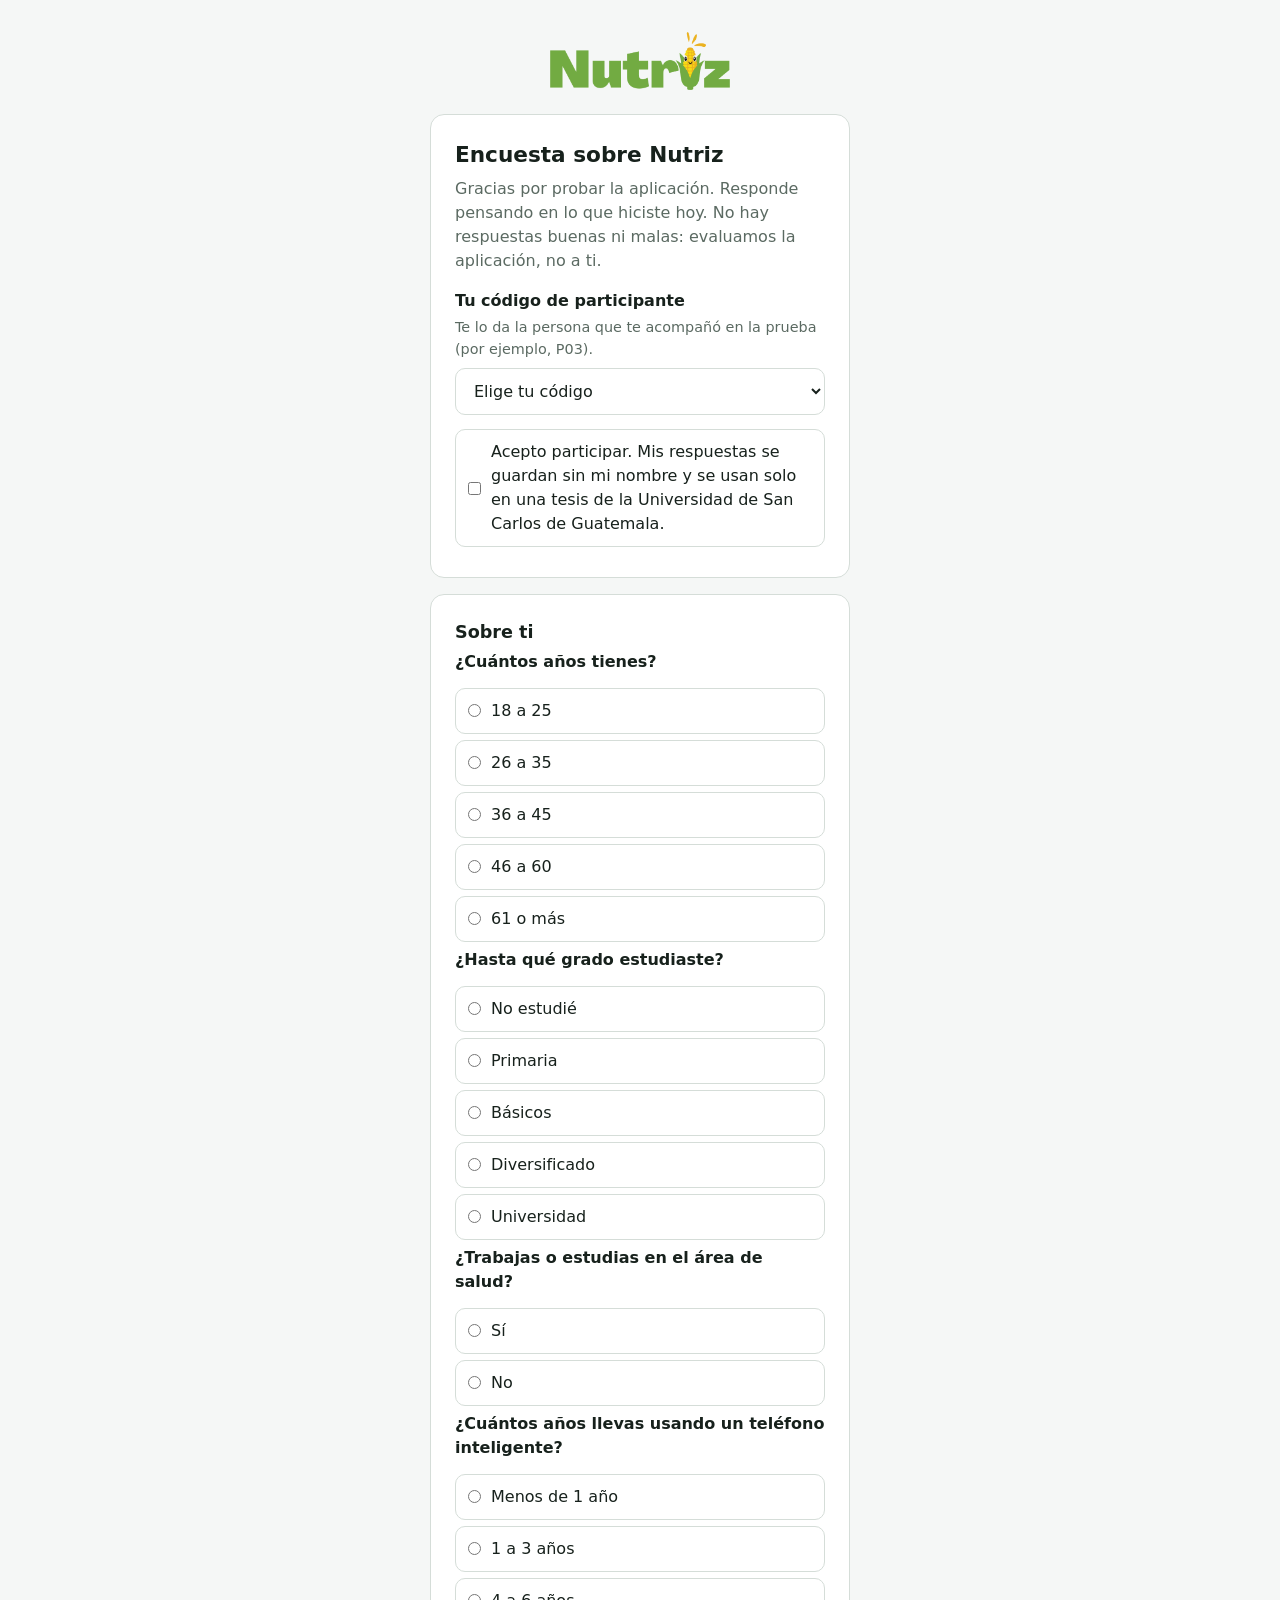
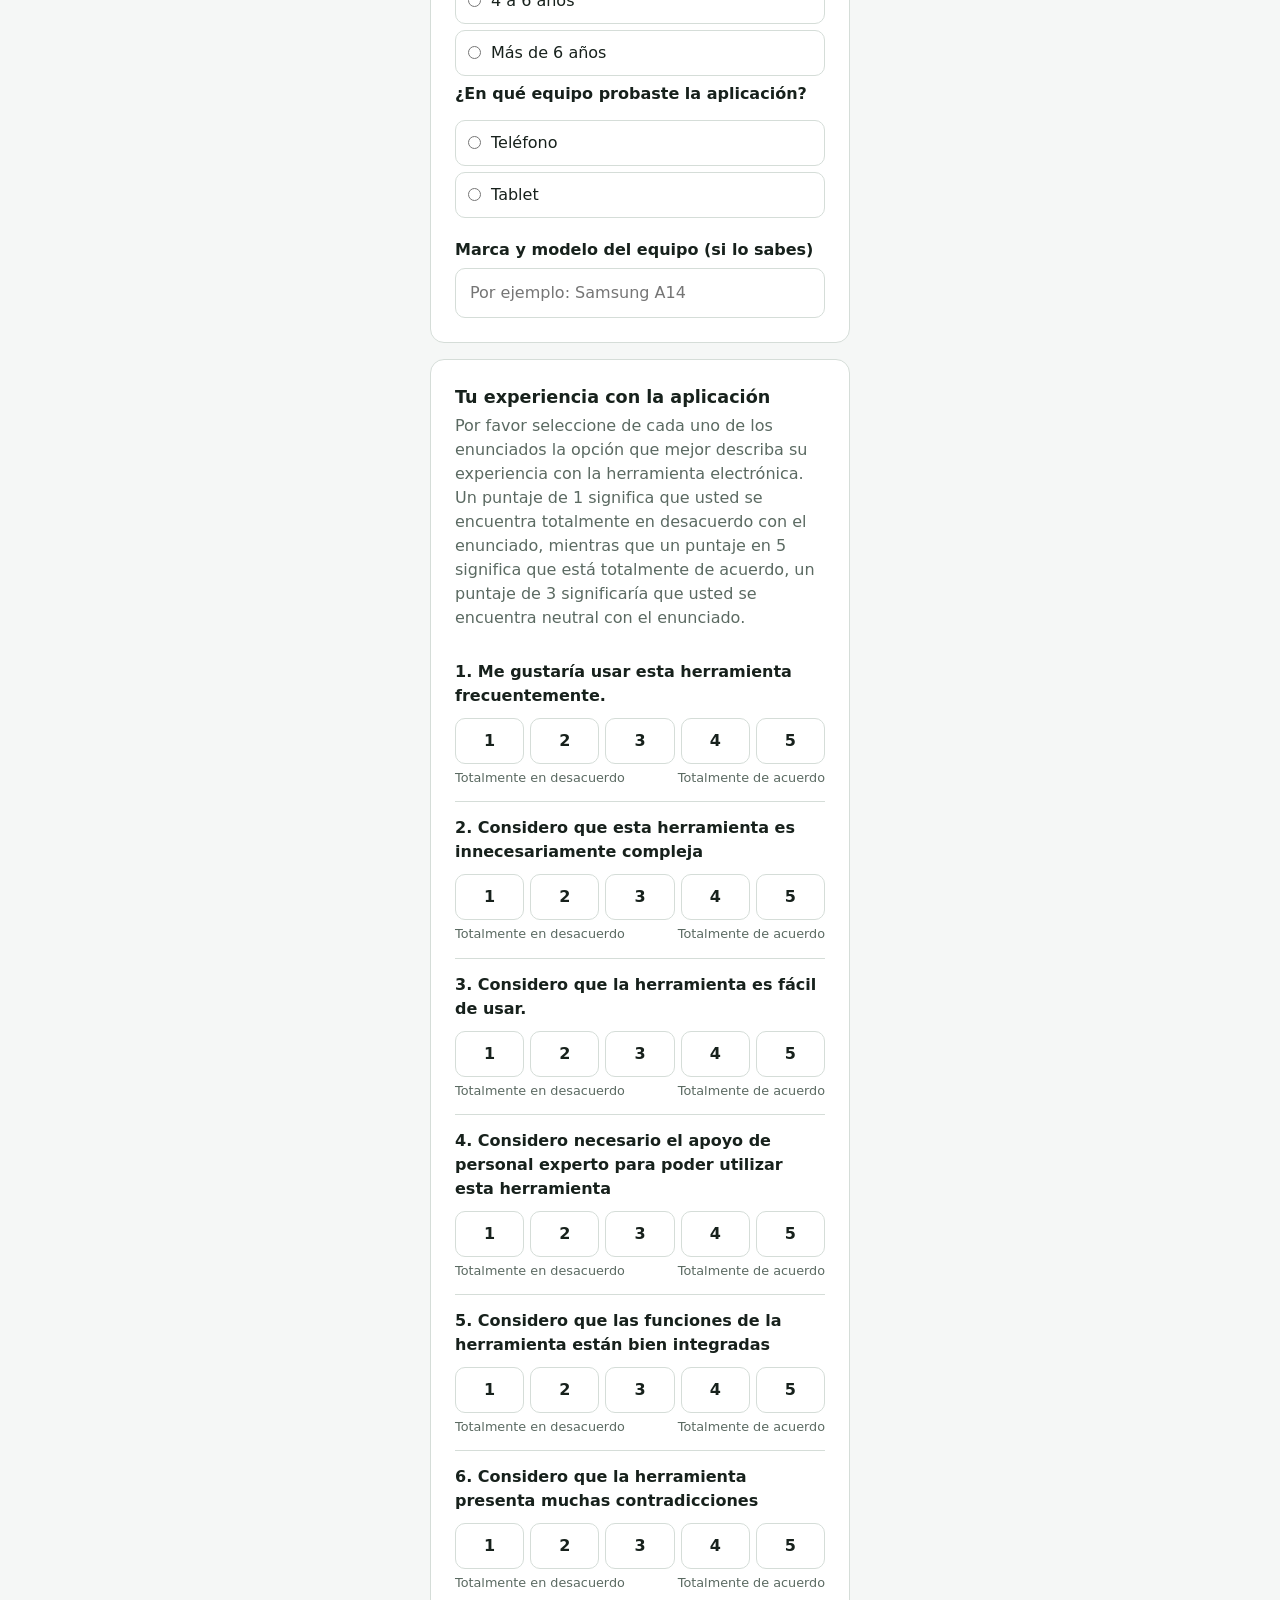
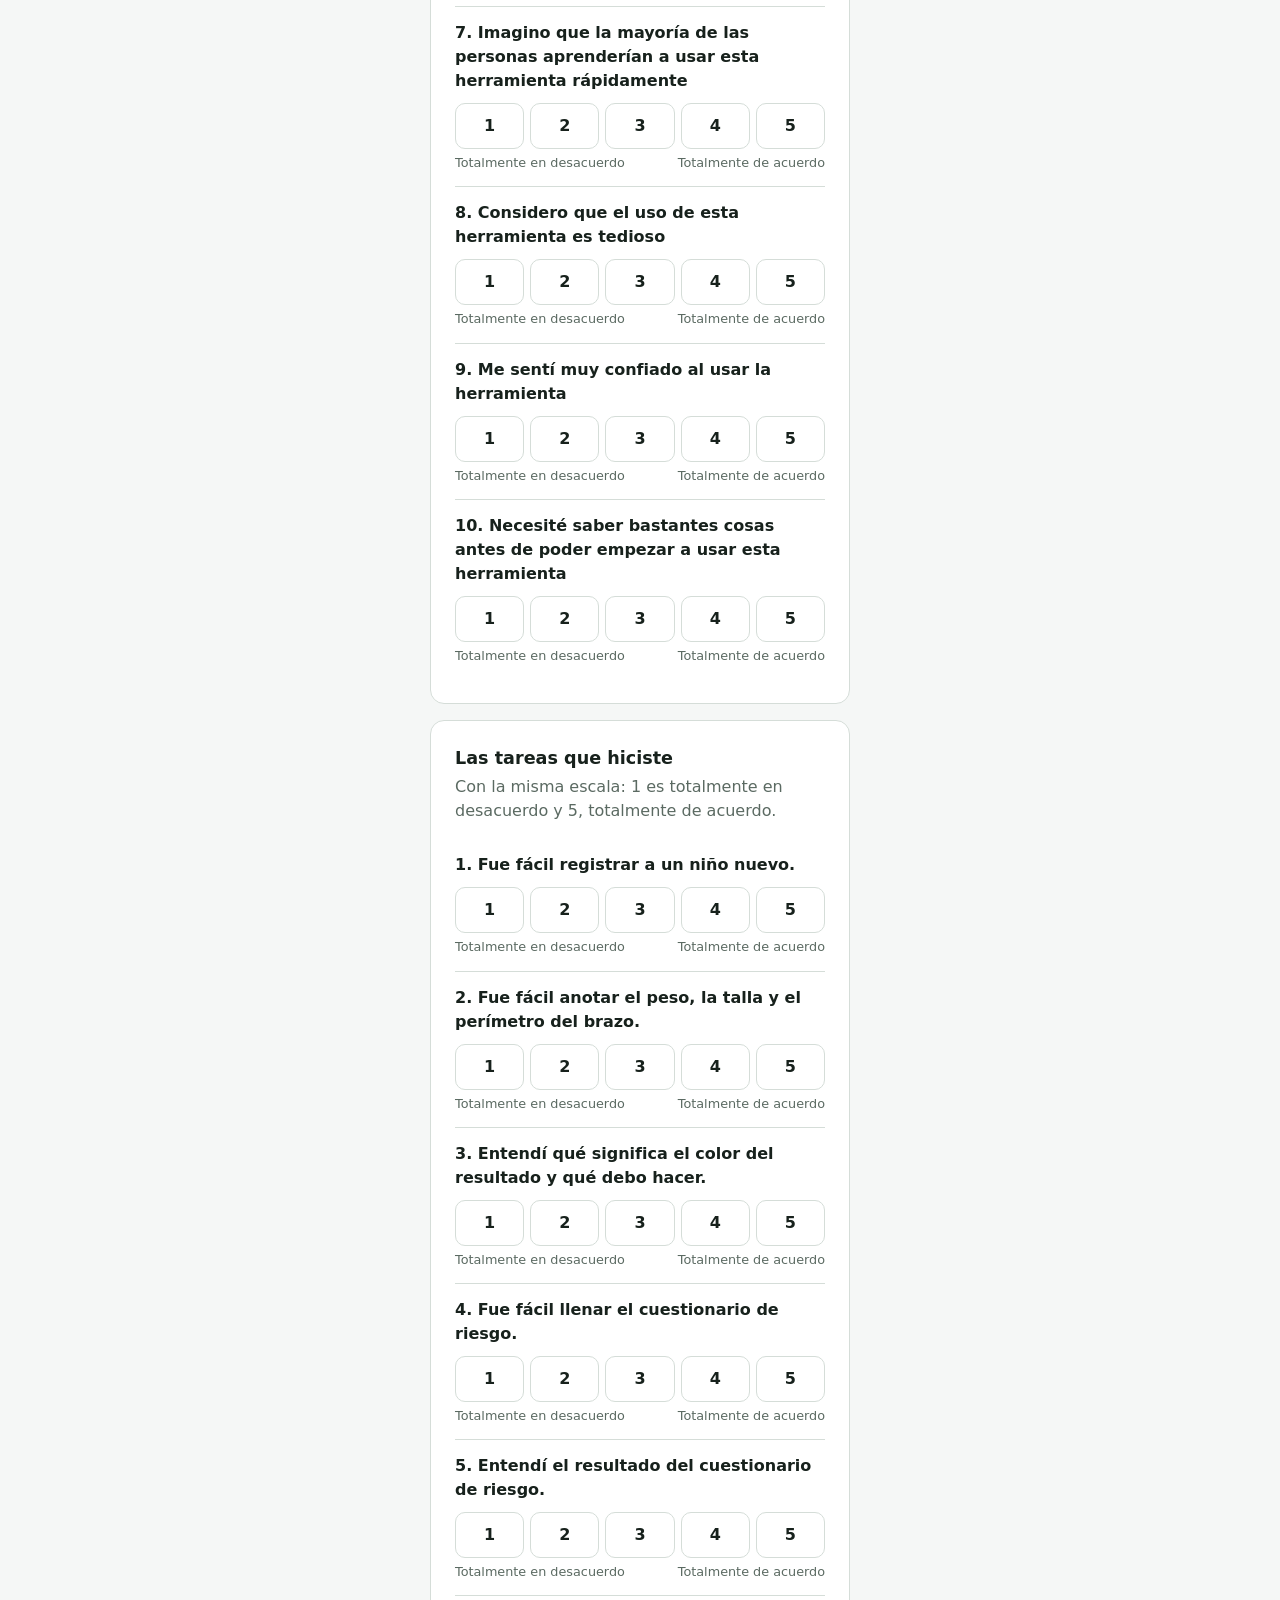
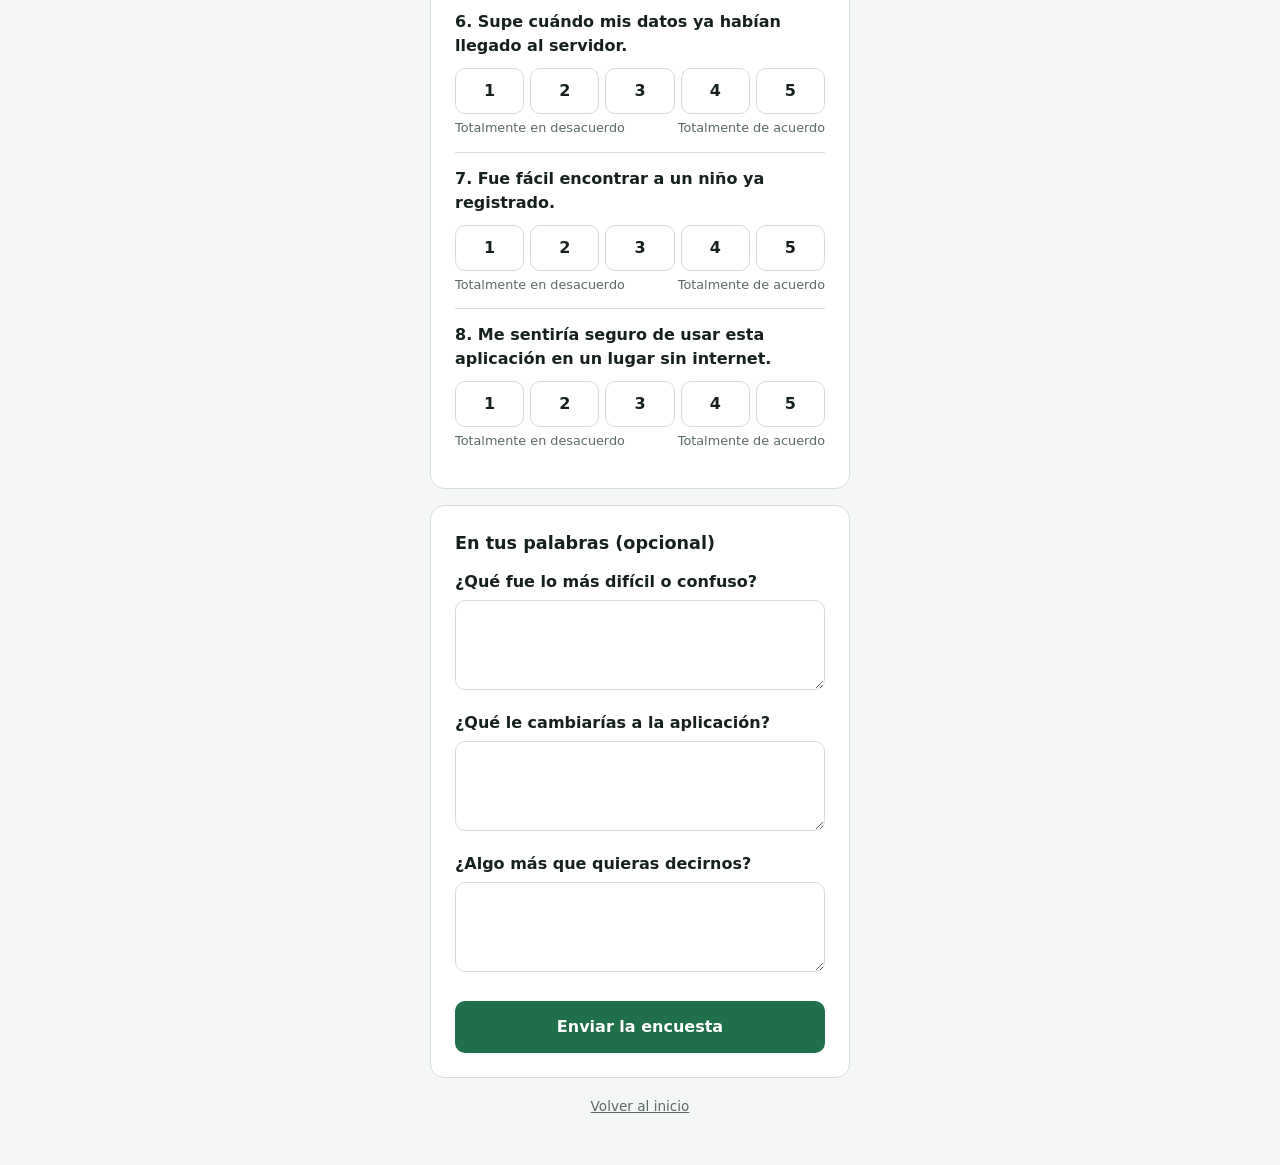
==== encuesta.html @ 386b7346 "Encuesta, resultados para el administrador y manual de uso" ====
<!doctype html>
<html lang="es">
<head>
<meta charset="utf-8">
<meta name="viewport" content="width=device-width, initial-scale=1">
<meta name="robots" content="noindex, nofollow">
<title>Encuesta Nutriz</title>
<link rel="stylesheet" href="estilos.css">
</head>
<body>
<main>
  <img class="logo" src="logo.png" alt="Nutriz">
  <form id="encuesta" novalidate>
    <div class="tarjeta">
      <h1>Encuesta sobre Nutriz</h1>
      <p>Gracias por probar la aplicación. Responde pensando en lo que hiciste hoy. No hay respuestas buenas ni malas: evaluamos la aplicación, no a ti.</p>
      <label for="participante">Tu código de participante</label>
      <p class="ayuda">Te lo da la persona que te acompañó en la prueba (por ejemplo, P03).</p>
      <select id="participante" required>
        <option value="">Elige tu código</option>
      </select>
      <div class="opciones" style="margin-top: 14px">
        <label><input type="checkbox" id="consentimiento"> Acepto participar. Mis respuestas se guardan sin mi nombre y se usan solo en una tesis de la Universidad de San Carlos de Guatemala.</label>
      </div>
    </div>

    <div class="tarjeta">
      <h2>Sobre ti</h2>
      <fieldset class="opciones" data-campo="edad"><legend>¿Cuántos años tienes?</legend></fieldset>
      <fieldset class="opciones" data-campo="escolaridad"><legend>¿Hasta qué grado estudiaste?</legend></fieldset>
      <fieldset class="opciones" data-campo="areaSalud"><legend>¿Trabajas o estudias en el área de salud?</legend></fieldset>
      <fieldset class="opciones" data-campo="anosTelefono"><legend>¿Cuántos años llevas usando un teléfono inteligente?</legend></fieldset>
      <fieldset class="opciones" data-campo="equipo"><legend>¿En qué equipo probaste la aplicación?</legend></fieldset>
      <label for="modelo">Marca y modelo del equipo (si lo sabes)</label>
      <input id="modelo" maxlength="80" placeholder="Por ejemplo: Samsung A14">
    </div>

    <div class="tarjeta">
      <h2>Tu experiencia con la aplicación</h2>
      <!-- Instrucciones e ítems del SUS en español, tal como los publican Sevilla-Gonzalez et al. (2020, anexo 2). -->
      <p>Por favor seleccione de cada uno de los enunciados la opción que mejor describa su experiencia con la herramienta electrónica. Un puntaje de 1 significa que usted se encuentra totalmente en desacuerdo con el enunciado, mientras que un puntaje en 5 significa que está totalmente de acuerdo, un puntaje de 3 significaría que usted se encuentra neutral con el enunciado.</p>
      <div id="sus"></div>
    </div>

    <div class="tarjeta">
      <h2>Las tareas que hiciste</h2>
      <p>Con la misma escala: 1 es totalmente en desacuerdo y 5, totalmente de acuerdo.</p>
      <div id="tareas"></div>
    </div>

    <div class="tarjeta">
      <h2>En tus palabras (opcional)</h2>
      <label for="dificil">¿Qué fue lo más difícil o confuso?</label>
      <textarea id="dificil" maxlength="1500"></textarea>
      <label for="cambiaria">¿Qué le cambiarías a la aplicación?</label>
      <textarea id="cambiaria" maxlength="1500"></textarea>
      <label for="otros">¿Algo más que quieras decirnos?</label>
      <textarea id="otros" maxlength="1500"></textarea>
      <button id="enviar" type="submit">Enviar la encuesta</button>
      <div class="error" id="error" role="alert" hidden></div>
    </div>
  </form>

  <div class="tarjeta" id="gracias" hidden>
    <div class="exito">¡Gracias! Tu encuesta se guardó.</div>
    <p style="margin-top: 14px">Ya puedes cerrar esta página. Si probaste la aplicación en tu propio teléfono, recuerda desinstalarla.</p>
    <a class="boton secundario" href="./">Volver al inicio</a>
  </div>
  <p class="pie"><a href="./">Volver al inicio</a></p>
</main>
<script>
const API = 'https://nutriz-api-6635.azurewebsites.net';
// Despierta el servidor (Azure F1 se duerme sin uso) mientras la persona responde.
fetch(`${API}/salud`, { mode: 'no-cors' }).catch(() => {});

// Los valores deben coincidir con backend/src/encuesta/dto.ts.
const PERFIL = {
  edad: [['18-25', '18 a 25'], ['26-35', '26 a 35'], ['36-45', '36 a 45'], ['46-60', '46 a 60'], ['61+', '61 o más']],
  escolaridad: [['ninguna', 'No estudié'], ['primaria', 'Primaria'], ['basicos', 'Básicos'], ['diversificado', 'Diversificado'], ['universidad', 'Universidad']],
  areaSalud: [['si', 'Sí'], ['no', 'No']],
  anosTelefono: [['<1', 'Menos de 1 año'], ['1-3', '1 a 3 años'], ['4-6', '4 a 6 años'], ['>6', 'Más de 6 años']],
  equipo: [['telefono', 'Teléfono'], ['tablet', 'Tablet']],
};
const SUS = [
  'Me gustaría usar esta herramienta frecuentemente.',
  'Considero que esta herramienta es innecesariamente compleja',
  'Considero que la herramienta es fácil de usar.',
  'Considero necesario el apoyo de personal experto para poder utilizar esta herramienta',
  'Considero que las funciones de la herramienta están bien integradas',
  'Considero que la herramienta presenta muchas contradicciones',
  'Imagino que la mayoría de las personas aprenderían a usar esta herramienta rápidamente',
  'Considero que el uso de esta herramienta es tedioso',
  'Me sentí muy confiado al usar la herramienta',
  'Necesité saber bastantes cosas antes de poder empezar a usar esta herramienta',
];
// Una o dos por cada parte del objetivo general: recolectar (1, 2, 4), analizar (3, 5), gestionar (6, 7) y sin
// conexión (8). No es un instrumento validado: se reporta como complemento descriptivo del SUS.
const TAREAS = [
  'Fue fácil registrar a un niño nuevo.',
  'Fue fácil anotar el peso, la talla y el perímetro del brazo.',
  'Entendí qué significa el color del resultado y qué debo hacer.',
  'Fue fácil llenar el cuestionario de riesgo.',
  'Entendí el resultado del cuestionario de riesgo.',
  'Supe cuándo mis datos ya habían llegado al servidor.',
  'Fue fácil encontrar a un niño ya registrado.',
  'Me sentiría seguro de usar esta aplicación en un lugar sin internet.',
];

const $ = (id) => document.getElementById(id);
for (let i = 1; i <= 15; i++) {
  const c = `P${String(i).padStart(2, '0')}`;
  $('participante').add(new Option(c, c));
}
for (const [campo, opciones] of Object.entries(PERFIL)) {
  const fs = document.querySelector(`[data-campo="${campo}"]`);
  for (const [valor, texto] of opciones) {
    const l = document.createElement('label');
    l.innerHTML = `<input type="radio" name="${campo}" value="${valor}"> ${texto}`;
    fs.appendChild(l);
  }
}
function escala(contenedor, prefijo, preguntas) {
  preguntas.forEach((texto, i) => {
    const fs = document.createElement('fieldset');
    fs.className = 'pregunta';
    fs.dataset.nombre = `${prefijo}${i}`;
    const botones = [1, 2, 3, 4, 5]
      .map((v) => `<label><input type="radio" name="${prefijo}${i}" value="${v}" aria-label="${v}"><span>${v}</span></label>`).join('');
    fs.innerHTML = `<legend class="sr">${i + 1}. ${texto}</legend><span aria-hidden="true">${i + 1}. ${texto}</span>`
      + `<div class="escala">${botones}</div><div class="extremos"><span>Totalmente en desacuerdo</span><span>Totalmente de acuerdo</span></div>`;
    contenedor.appendChild(fs);
  });
}
escala($('sus'), 'sus', SUS);
escala($('tareas'), 'tarea', TAREAS);
// La leyenda accesible existe para los lectores de pantalla; en pantalla se ve el <span>.
document.head.insertAdjacentHTML('beforeend', '<style>.sr{position:absolute;width:1px;height:1px;overflow:hidden;clip:rect(0 0 0 0)}</style>');

// Al responder, la pregunta deja de estar marcada como faltante.
$('encuesta').addEventListener('change', (ev) => ev.target.closest('.falta')?.classList.remove('falta'));

const elegido = (nombre) => document.querySelector(`input[name="${nombre}"]:checked`)?.value;

$('encuesta').addEventListener('submit', async (ev) => {
  ev.preventDefault();
  $('error').hidden = true;
  document.querySelectorAll('.falta').forEach((e) => e.classList.remove('falta'));
  const faltan = [];
  if (!$('participante').value) faltan.push($('participante'));
  if (!$('consentimiento').checked) faltan.push($('consentimiento').closest('.opciones'));
  for (const campo of Object.keys(PERFIL)) if (!elegido(campo)) faltan.push(document.querySelector(`[data-campo="${campo}"]`));
  for (const [p, n] of [['sus', SUS.length], ['tarea', TAREAS.length]]) {
    for (let i = 0; i < n; i++) if (!elegido(`${p}${i}`)) faltan.push(document.querySelector(`[data-nombre="${p}${i}"]`));
  }
  if (faltan.length) {
    faltan.forEach((e) => e.classList.add('falta'));
    $('error').textContent = faltan.length === 1 ? 'Falta 1 respuesta (marcada en rojo).' : `Faltan ${faltan.length} respuestas (marcadas en rojo).`;
    $('error').hidden = false;
    faltan[0].scrollIntoView({ behavior: 'smooth', block: 'center' });
    return;
  }
  const cuerpo = {
    participante: $('participante').value,
    consentimiento: true,
    perfil: Object.fromEntries([...Object.keys(PERFIL).map((c) => [c, elegido(c)]), ...($('modelo').value.trim() ? [['modelo', $('modelo').value.trim()]] : [])]),
    sus: SUS.map((_, i) => Number(elegido(`sus${i}`))),
    tareas: TAREAS.map((_, i) => Number(elegido(`tarea${i}`))),
    comentarios: Object.fromEntries(['dificil', 'cambiaria', 'otros'].map((c) => [c, $(c).value.trim()]).filter(([, v]) => v)),
  };
  $('enviar').disabled = true;
  $('enviar').textContent = 'Enviando…';
  try {
    // Hasta 90 s: si el servidor estaba dormido, la primera respuesta tarda.
    const control = new AbortController();
    const reloj = setTimeout(() => control.abort(), 90000);
    const r = await fetch(`${API}/encuesta`, {
      method: 'POST', headers: { 'Content-Type': 'application/json' }, body: JSON.stringify(cuerpo), signal: control.signal,
    }).finally(() => clearTimeout(reloj));
    if (!r.ok) throw new Error(String(r.status));
    $('encuesta').hidden = true;
    $('gracias').hidden = false;
    window.scrollTo({ top: 0 });
  } catch {
    $('error').textContent = 'No se pudo enviar. Revisa tu conexión a internet y toca "Enviar" otra vez; tus respuestas siguen aquí.';
    $('error').hidden = false;
  } finally {
    $('enviar').disabled = false;
    $('enviar').textContent = 'Enviar la encuesta';
  }
});
</script>
</body>
</html>
---- estilos.css ----
/* Estilos de la página de descarga, la encuesta y los resultados: los colores de la app (app/src/tema/index.tsx). */
:root {
  --fondo: #F5F7F6; --tarjeta: #FFFFFF; --texto: #17211C; --suave: #5B6A62; --borde: #D5DDD8;
  --primario: #1F6F4A; --primario-suave: #E6F2EC; --rojo: #C62828; --rojo-suave: #FDECEC;
  --verde-marca: #6FAE3F; --amarillo: #F2B600;
}
* { box-sizing: border-box; }
body {
  margin: 0; min-height: 100vh; background: var(--fondo); color: var(--texto);
  font: 16px/1.5 system-ui, -apple-system, "Segoe UI", Roboto, sans-serif;
  display: flex; justify-content: center; padding: 32px 16px;
}
main { width: 100%; max-width: 420px; }
main.ancho { max-width: 960px; }
.logo { display: block; width: 180px; max-width: 60%; margin: 0 auto 24px; }
.tarjeta { background: var(--tarjeta); border: 1px solid var(--borde); border-radius: 14px; padding: 24px; margin-bottom: 16px; }
h1 { font-size: 1.35rem; margin: 0 0 6px; }
h2 { font-size: 1.1rem; margin: 0 0 4px; }
p { margin: 0 0 16px; color: var(--suave); }
label { display: block; font-weight: 600; margin: 14px 0 6px; }
input, select, textarea {
  width: 100%; font: inherit; padding: 12px 14px; border: 1px solid var(--borde); border-radius: 10px;
  background: var(--tarjeta); color: var(--texto);
}
textarea { min-height: 90px; resize: vertical; }
input:focus, select:focus, textarea:focus { outline: 2px solid var(--primario); outline-offset: 1px; border-color: var(--primario); }
button, .boton {
  display: block; width: 100%; margin-top: 22px; padding: 14px; font: inherit; font-weight: 700; color: #fff;
  background: var(--primario); border: 0; border-radius: 10px; cursor: pointer; text-align: center; text-decoration: none;
}
.boton.secundario, button.secundario { background: var(--primario-suave); color: var(--primario); margin-top: 10px; }
button:disabled { opacity: .6; cursor: default; }
.barra { height: 8px; background: var(--primario-suave); border-radius: 99px; overflow: hidden; margin-top: 18px; }
.barra div { height: 100%; width: 0; background: var(--primario); transition: width .2s; }
.estado { margin: 10px 0 0; font-size: .95rem; color: var(--suave); min-height: 1.5em; }
.error { margin-top: 16px; padding: 12px 14px; border-radius: 10px; background: var(--rojo-suave); color: var(--rojo); }
.exito { padding: 12px 14px; border-radius: 10px; background: var(--primario-suave); color: var(--primario); font-weight: 600; }
ol, ul { margin: 8px 0 0; padding-left: 1.3em; }
li { margin: 6px 0; }
.pie { text-align: center; font-size: .85rem; color: var(--suave); margin-top: 18px; }
.pie a { color: var(--suave); }
[hidden] { display: none !important; }

/* Encuesta */
fieldset { border: 0; margin: 0; padding: 0; }
legend { font-weight: 600; padding: 0; margin: 14px 0 8px; }
.opciones label { display: flex; align-items: center; gap: 10px; font-weight: 400; margin: 6px 0; padding: 10px 12px;
  border: 1px solid var(--borde); border-radius: 10px; cursor: pointer; }
.opciones input { width: auto; margin: 0; accent-color: var(--primario); }
.pregunta { padding: 14px 0; border-top: 1px solid var(--borde); }
.pregunta:first-of-type { border-top: 0; }
.pregunta > span { display: block; font-weight: 600; margin-bottom: 10px; }
.escala { display: grid; grid-template-columns: repeat(5, 1fr); gap: 6px; }
.escala label { margin: 0; }
.escala input { position: absolute; opacity: 0; width: 1px; height: 1px; }
.escala span {
  display: flex; align-items: center; justify-content: center; height: 46px; border: 1px solid var(--borde);
  border-radius: 10px; font-weight: 700; color: var(--texto); cursor: pointer;
}
.escala input:checked + span { background: var(--primario); border-color: var(--primario); color: #fff; }
.escala input:focus-visible + span { outline: 2px solid var(--primario); outline-offset: 2px; }
.extremos { display: flex; justify-content: space-between; font-size: .8rem; color: var(--suave); margin-top: 4px; }
.falta { background: var(--rojo-suave); border-radius: 10px; padding-left: 8px; padding-right: 8px; }
.ayuda { font-size: .9rem; color: var(--suave); margin: -2px 0 8px; }

/* Resultados */
.cifras { display: grid; grid-template-columns: repeat(auto-fit, minmax(120px, 1fr)); gap: 10px; margin-top: 12px; }
.cifra { background: var(--fondo); border-radius: 10px; padding: 12px; }
.cifra b { display: block; font-size: 1.4rem; }
.cifra small { color: var(--suave); }
.tabla { width: 100%; overflow-x: auto; }
table { width: 100%; border-collapse: collapse; font-size: .92rem; }
th, td { text-align: left; padding: 8px 10px; border-bottom: 1px solid var(--borde); vertical-align: top; }
th { color: var(--suave); font-weight: 600; white-space: nowrap; }
td.num, th.num { text-align: right; font-variant-numeric: tabular-nums; }
button.mini { display: inline-block; width: auto; margin: 0; padding: 6px 10px; font-size: .85rem; background: var(--rojo-suave); color: var(--rojo); }
.fila-botones { display: flex; gap: 10px; flex-wrap: wrap; }
.fila-botones button { width: auto; flex: 1; margin-top: 22px; }
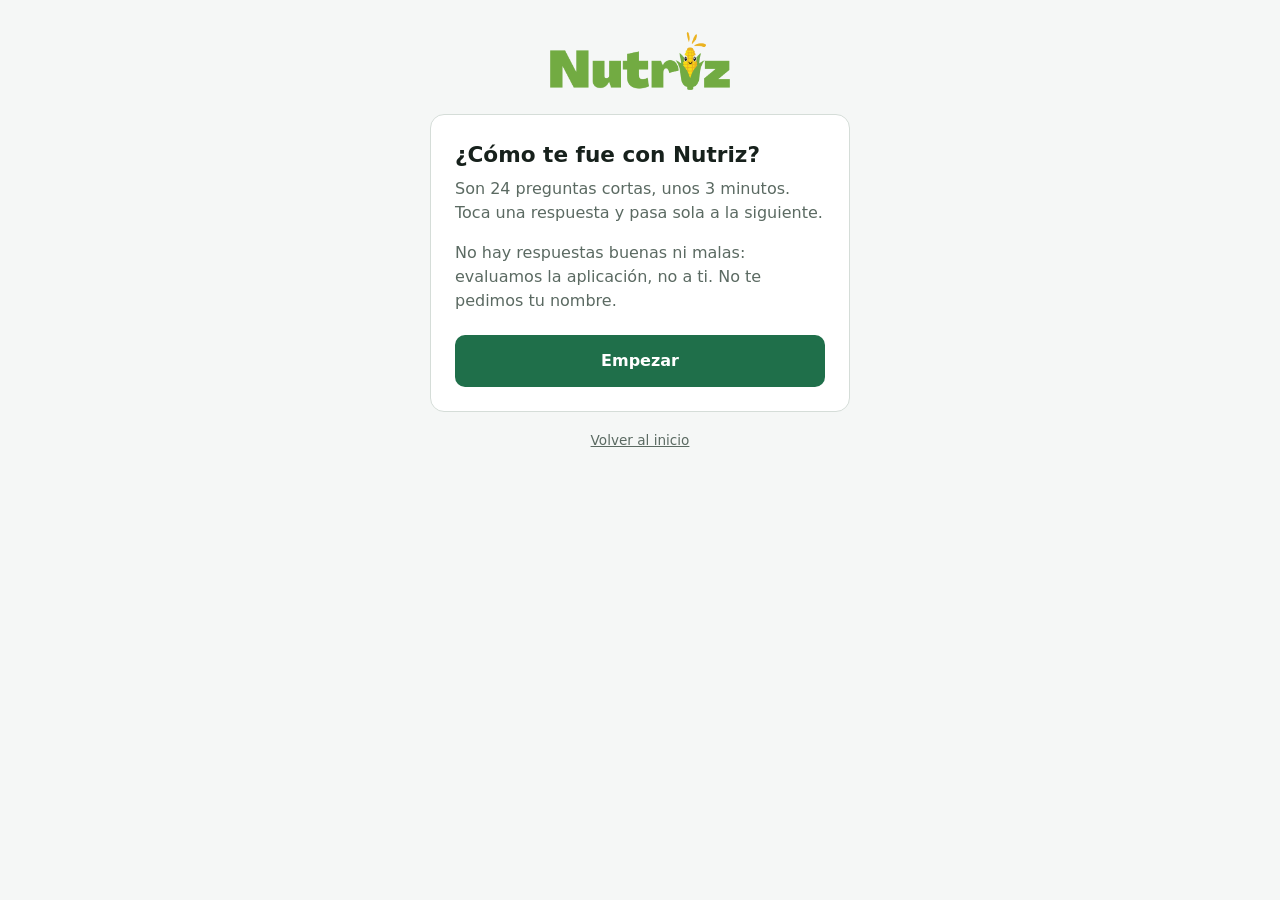
==== commit ea62bbf2: "Encuesta de una pregunta por pantalla, con 5 preguntas de tareas" ====
--- a/encuesta.html
+++ b/encuesta.html
@@ -6,66 +6,32 @@
 <meta name="robots" content="noindex, nofollow">
 <title>Encuesta Nutriz</title>
 <link rel="stylesheet" href="estilos.css">
+<style>
+  .progreso { display: flex; align-items: center; gap: 10px; margin-bottom: 18px; }
+  .progreso .barra { flex: 1; margin: 0; }
+  .progreso small { color: var(--suave); white-space: nowrap; }
+  .atras { background: none; color: var(--primario); width: auto; margin: 0; padding: 4px 0; font-weight: 600; }
+  .seccion { font-size: .85rem; font-weight: 700; color: var(--primario); text-transform: uppercase; letter-spacing: .04em; margin-bottom: 6px; }
+  .pregunta-texto { font-size: 1.2rem; font-weight: 700; line-height: 1.35; margin: 0 0 18px; color: var(--texto); }
+  .lista-opciones { display: grid; gap: 10px; }
+  .lista-opciones button, .codigos button {
+    margin: 0; background: var(--tarjeta); color: var(--texto); border: 1px solid var(--borde); font-weight: 600; text-align: left; padding: 14px 16px;
+  }
+  .lista-opciones button.elegido, .codigos button.elegido, .likert button.elegido { background: var(--primario); color: #fff; border-color: var(--primario); }
+  .codigos { display: grid; grid-template-columns: repeat(5, 1fr); gap: 8px; }
+  .codigos button { text-align: center; padding: 14px 0; }
+  .likert { display: grid; grid-template-columns: repeat(5, 1fr); gap: 8px; }
+  .likert button { margin: 0; height: 56px; padding: 0; font-size: 1.2rem; background: var(--tarjeta); color: var(--texto); border: 1px solid var(--borde); }
+  .extremos { font-size: .85rem; }
+  .paso { animation: entrar .2s ease-out; }
+  @keyframes entrar { from { opacity: 0; transform: translateX(12px); } to { opacity: 1; transform: none; } }
+  @media (prefers-reduced-motion: reduce) { .paso { animation: none; } }
+</style>
 </head>
 <body>
 <main>
   <img class="logo" src="logo.png" alt="Nutriz">
-  <form id="encuesta" novalidate>
-    <div class="tarjeta">
-      <h1>Encuesta sobre Nutriz</h1>
-      <p>Gracias por probar la aplicación. Responde pensando en lo que hiciste hoy. No hay respuestas buenas ni malas: evaluamos la aplicación, no a ti.</p>
-      <label for="participante">Tu código de participante</label>
-      <p class="ayuda">Te lo da la persona que te acompañó en la prueba (por ejemplo, P03).</p>
-      <select id="participante" required>
-        <option value="">Elige tu código</option>
-      </select>
-      <div class="opciones" style="margin-top: 14px">
-        <label><input type="checkbox" id="consentimiento"> Acepto participar. Mis respuestas se guardan sin mi nombre y se usan solo en una tesis de la Universidad de San Carlos de Guatemala.</label>
-      </div>
-    </div>
-
-    <div class="tarjeta">
-      <h2>Sobre ti</h2>
-      <fieldset class="opciones" data-campo="edad"><legend>¿Cuántos años tienes?</legend></fieldset>
-      <fieldset class="opciones" data-campo="escolaridad"><legend>¿Hasta qué grado estudiaste?</legend></fieldset>
-      <fieldset class="opciones" data-campo="areaSalud"><legend>¿Trabajas o estudias en el área de salud?</legend></fieldset>
-      <fieldset class="opciones" data-campo="anosTelefono"><legend>¿Cuántos años llevas usando un teléfono inteligente?</legend></fieldset>
-      <fieldset class="opciones" data-campo="equipo"><legend>¿En qué equipo probaste la aplicación?</legend></fieldset>
-      <label for="modelo">Marca y modelo del equipo (si lo sabes)</label>
-      <input id="modelo" maxlength="80" placeholder="Por ejemplo: Samsung A14">
-    </div>
-
-    <div class="tarjeta">
-      <h2>Tu experiencia con la aplicación</h2>
-      <!-- Instrucciones e ítems del SUS en español, tal como los publican Sevilla-Gonzalez et al. (2020, anexo 2). -->
-      <p>Por favor seleccione de cada uno de los enunciados la opción que mejor describa su experiencia con la herramienta electrónica. Un puntaje de 1 significa que usted se encuentra totalmente en desacuerdo con el enunciado, mientras que un puntaje en 5 significa que está totalmente de acuerdo, un puntaje de 3 significaría que usted se encuentra neutral con el enunciado.</p>
-      <div id="sus"></div>
-    </div>
-
-    <div class="tarjeta">
-      <h2>Las tareas que hiciste</h2>
-      <p>Con la misma escala: 1 es totalmente en desacuerdo y 5, totalmente de acuerdo.</p>
-      <div id="tareas"></div>
-    </div>
-
-    <div class="tarjeta">
-      <h2>En tus palabras (opcional)</h2>
-      <label for="dificil">¿Qué fue lo más difícil o confuso?</label>
-      <textarea id="dificil" maxlength="1500"></textarea>
-      <label for="cambiaria">¿Qué le cambiarías a la aplicación?</label>
-      <textarea id="cambiaria" maxlength="1500"></textarea>
-      <label for="otros">¿Algo más que quieras decirnos?</label>
-      <textarea id="otros" maxlength="1500"></textarea>
-      <button id="enviar" type="submit">Enviar la encuesta</button>
-      <div class="error" id="error" role="alert" hidden></div>
-    </div>
-  </form>
-
-  <div class="tarjeta" id="gracias" hidden>
-    <div class="exito">¡Gracias! Tu encuesta se guardó.</div>
-    <p style="margin-top: 14px">Ya puedes cerrar esta página. Si probaste la aplicación en tu propio teléfono, recuerda desinstalarla.</p>
-    <a class="boton secundario" href="./">Volver al inicio</a>
-  </div>
+  <div class="tarjeta" id="tarjeta"></div>
   <p class="pie"><a href="./">Volver al inicio</a></p>
 </main>
 <script>
@@ -73,14 +39,16 @@
 // Despierta el servidor (Azure F1 se duerme sin uso) mientras la persona responde.
 fetch(`${API}/salud`, { mode: 'no-cors' }).catch(() => {});
 
+const ESCALA = 'De 1 (totalmente en desacuerdo) a 5 (totalmente de acuerdo)';
 // Los valores deben coincidir con backend/src/encuesta/dto.ts.
-const PERFIL = {
-  edad: [['18-25', '18 a 25'], ['26-35', '26 a 35'], ['36-45', '36 a 45'], ['46-60', '46 a 60'], ['61+', '61 o más']],
-  escolaridad: [['ninguna', 'No estudié'], ['primaria', 'Primaria'], ['basicos', 'Básicos'], ['diversificado', 'Diversificado'], ['universidad', 'Universidad']],
-  areaSalud: [['si', 'Sí'], ['no', 'No']],
-  anosTelefono: [['<1', 'Menos de 1 año'], ['1-3', '1 a 3 años'], ['4-6', '4 a 6 años'], ['>6', 'Más de 6 años']],
-  equipo: [['telefono', 'Teléfono'], ['tablet', 'Tablet']],
-};
+const PERFIL = [
+  ['edad', '¿Cuántos años tienes?', [['18-25', '18 a 25'], ['26-35', '26 a 35'], ['36-45', '36 a 45'], ['46-60', '46 a 60'], ['61+', '61 o más']]],
+  ['escolaridad', '¿Hasta qué grado estudiaste?', [['ninguna', 'No estudié'], ['primaria', 'Primaria'], ['basicos', 'Básicos'], ['diversificado', 'Diversificado'], ['universidad', 'Universidad']]],
+  ['areaSalud', '¿Trabajas o estudias en el área de salud?', [['si', 'Sí'], ['no', 'No']]],
+  ['anosTelefono', '¿Cuántos años llevas usando un teléfono inteligente?', [['<1', 'Menos de 1 año'], ['1-3', '1 a 3 años'], ['4-6', '4 a 6 años'], ['>6', 'Más de 6 años']]],
+  ['equipo', '¿En qué equipo probaste la aplicación?', [['telefono', 'Teléfono'], ['tablet', 'Tablet']]],
+];
+// SUS en español, tal como lo publican Sevilla-Gonzalez et al. (2020, anexo 2).
 const SUS = [
   'Me gustaría usar esta herramienta frecuentemente.',
   'Considero que esta herramienta es innecesariamente compleja',
@@ -93,101 +61,151 @@
   'Me sentí muy confiado al usar la herramienta',
   'Necesité saber bastantes cosas antes de poder empezar a usar esta herramienta',
 ];
-// Una o dos por cada parte del objetivo general: recolectar (1, 2, 4), analizar (3, 5), gestionar (6, 7) y sin
-// conexión (8). No es un instrumento validado: se reporta como complemento descriptivo del SUS.
+const INSTRUCCIONES_SUS = 'Por favor seleccione de cada uno de los enunciados la opción que mejor describa su experiencia con la herramienta electrónica. Un puntaje de 1 significa que usted se encuentra totalmente en desacuerdo con el enunciado, mientras que un puntaje en 5 significa que está totalmente de acuerdo, un puntaje de 3 significaría que usted se encuentra neutral con el enunciado.';
+// Una por cada parte del objetivo general: recolectar (1, 2), analizar (3), gestionar (4) y sin conexión (5). No es
+// un instrumento validado: se reporta como complemento descriptivo del SUS. Deben coincidir con resultados.html.
 const TAREAS = [
-  'Fue fácil registrar a un niño nuevo.',
-  'Fue fácil anotar el peso, la talla y el perímetro del brazo.',
+  'Fue fácil anotar los datos del niño y su medición.',
+  'Fue fácil llenar el cuestionario de riesgo.',
   'Entendí qué significa el color del resultado y qué debo hacer.',
-  'Fue fácil llenar el cuestionario de riesgo.',
-  'Entendí el resultado del cuestionario de riesgo.',
   'Supe cuándo mis datos ya habían llegado al servidor.',
-  'Fue fácil encontrar a un niño ya registrado.',
-  'Me sentiría seguro de usar esta aplicación en un lugar sin internet.',
-];
+  'Me sentiría seguro de usar la aplicación en un lugar sin internet.',
+];
+
+// Cada paso es una pantalla. `cuenta` marca las preguntas que suman en la barra de progreso.
+const PASOS = [
+  { tipo: 'inicio' },
+  { tipo: 'codigo', cuenta: true },
+  { tipo: 'consentimiento', cuenta: true },
+  ...PERFIL.map(([campo, texto, opciones]) => ({ tipo: 'opciones', seccion: 'Sobre ti', campo, texto, opciones, cuenta: true })),
+  { tipo: 'aviso', seccion: 'Tu experiencia', texto: INSTRUCCIONES_SUS },
+  ...SUS.map((texto, i) => ({ tipo: 'likert', seccion: 'Tu experiencia', campo: `sus${i}`, texto, cuenta: true })),
+  ...TAREAS.map((texto, i) => ({ tipo: 'likert', seccion: 'Las tareas que hiciste', campo: `tarea${i}`, texto, cuenta: true })),
+  { tipo: 'texto', seccion: 'En tus palabras (opcional)', campo: 'dificil', texto: '¿Qué fue lo más difícil o confuso?', cuenta: true },
+  { tipo: 'texto', seccion: 'En tus palabras (opcional)', campo: 'cambiaria', texto: '¿Qué le cambiarías a la aplicación?', cuenta: true },
+  { tipo: 'enviar' },
+];
+const TOTAL = PASOS.filter((p) => p.cuenta).length;
+
+// Las respuestas se guardan en esta pestaña: si la página se recarga, no se pierden.
+let r = {};
+try { r = JSON.parse(sessionStorage.getItem('encuesta') ?? '{}'); } catch { r = {}; }
+const guardar = () => { try { sessionStorage.setItem('encuesta', JSON.stringify(r)); } catch {} };
+let i = 0;
+// Evita que un doble toque rápido salte una pregunta mientras se pasa a la siguiente.
+let avanzando = false;
 
 const $ = (id) => document.getElementById(id);
-for (let i = 1; i <= 15; i++) {
-  const c = `P${String(i).padStart(2, '0')}`;
-  $('participante').add(new Option(c, c));
+const esc = (s) => String(s).replace(/[&<>"]/g, (c) => ({ '&': '&amp;', '<': '&lt;', '>': '&gt;', '"': '&quot;' }[c]));
+
+function cabecera(paso) {
+  const n = PASOS.slice(0, i + 1).filter((p) => p.cuenta).length;
+  return `<div class="progreso"><button class="atras" type="button" data-accion="atras">‹ Atrás</button>`
+    + `<div class="barra"><div style="width:${Math.round(n / TOTAL * 100)}%"></div></div><small>${n} de ${TOTAL}</small></div>`
+    + (paso.seccion ? `<div class="seccion">${paso.seccion}</div>` : '');
 }
-for (const [campo, opciones] of Object.entries(PERFIL)) {
-  const fs = document.querySelector(`[data-campo="${campo}"]`);
-  for (const [valor, texto] of opciones) {
-    const l = document.createElement('label');
-    l.innerHTML = `<input type="radio" name="${campo}" value="${valor}"> ${texto}`;
-    fs.appendChild(l);
-  }
+
+function pintar() {
+  const p = PASOS[i];
+  let html = '';
+  if (p.tipo === 'inicio') {
+    html = `<h1>¿Cómo te fue con Nutriz?</h1><p>Son ${TOTAL} preguntas cortas, unos 3 minutos. Toca una respuesta y pasa sola a la siguiente.</p>`
+      + `<p>No hay respuestas buenas ni malas: evaluamos la aplicación, no a ti. No te pedimos tu nombre.</p>`
+      + `<button type="button" data-accion="siguiente">Empezar</button>`;
+  } else if (p.tipo === 'codigo') {
+    const botones = Array.from({ length: 15 }, (_, k) => `P${String(k + 1).padStart(2, '0')}`)
+      .map((c) => `<button type="button" data-valor="${c}" class="${r.participante === c ? 'elegido' : ''}">${c.slice(1)}</button>`).join('');
+    html = cabecera(p) + `<p class="pregunta-texto">¿Cuál es tu código de participante?</p>`
+      + `<p class="ayuda">Te lo da la persona que te acompañó (por ejemplo, P03).</p><div class="codigos">${botones}</div>`;
+  } else if (p.tipo === 'consentimiento') {
+    html = cabecera(p) + `<p class="pregunta-texto">Antes de seguir</p>`
+      + `<p>Tus respuestas se guardan sin tu nombre, solo con tu código, y se usan de forma agregada en una tesis de la Universidad de San Carlos de Guatemala. Puedes dejar la encuesta cuando quieras.</p>`
+      + `<button type="button" data-accion="acepto">Acepto y sigo</button>`;
+  } else if (p.tipo === 'opciones') {
+    html = cabecera(p) + `<p class="pregunta-texto">${p.texto}</p><div class="lista-opciones">`
+      + p.opciones.map(([v, t]) => `<button type="button" data-valor="${v}" class="${r[p.campo] === v ? 'elegido' : ''}">${t}</button>`).join('') + '</div>';
+  } else if (p.tipo === 'aviso') {
+    html = cabecera(p) + `<p class="pregunta-texto">Ahora, 10 frases sobre la aplicación</p><p>${p.texto}</p>`
+      + `<button type="button" data-accion="siguiente">Seguir</button>`;
+  } else if (p.tipo === 'likert') {
+    html = cabecera(p) + `<p class="pregunta-texto">${p.texto}</p><div class="likert" role="group" aria-label="${ESCALA}">`
+      + [1, 2, 3, 4, 5].map((v) => `<button type="button" data-valor="${v}" class="${r[p.campo] === v ? 'elegido' : ''}">${v}</button>`).join('')
+      + '</div><div class="extremos"><span>Totalmente en desacuerdo</span><span>Totalmente de acuerdo</span></div>';
+  } else if (p.tipo === 'texto') {
+    html = cabecera(p) + `<p class="pregunta-texto">${p.texto}</p>`
+      + `<textarea id="texto" maxlength="1500" placeholder="Escribe aquí (puedes dejarlo vacío)">${esc(r[p.campo] ?? '')}</textarea>`
+      + `<button type="button" data-accion="texto">Siguiente</button>`;
+  } else if (p.tipo === 'enviar') {
+    html = cabecera(p) + `<p class="pregunta-texto">¡Listo! Ya respondiste todo.</p><p>Toca el botón para enviar tus respuestas.</p>`
+      + `<button type="button" data-accion="enviar" id="enviar">Enviar la encuesta</button><div class="error" id="error" role="alert" hidden></div>`;
+  } else if (p.tipo === 'gracias') {
+    html = `<div class="exito">¡Gracias! Tu encuesta se guardó.</div>`
+      + `<p style="margin-top:14px">Ya puedes cerrar esta página. Si probaste la aplicación en tu propio teléfono, recuerda desinstalarla.</p>`
+      + `<a class="boton secundario" href="./">Volver al inicio</a>`;
+  }
+  $('tarjeta').innerHTML = `<div class="paso">${html}</div>`;
+  $('texto')?.focus();
 }
-function escala(contenedor, prefijo, preguntas) {
-  preguntas.forEach((texto, i) => {
-    const fs = document.createElement('fieldset');
-    fs.className = 'pregunta';
-    fs.dataset.nombre = `${prefijo}${i}`;
-    const botones = [1, 2, 3, 4, 5]
-      .map((v) => `<label><input type="radio" name="${prefijo}${i}" value="${v}" aria-label="${v}"><span>${v}</span></label>`).join('');
-    fs.innerHTML = `<legend class="sr">${i + 1}. ${texto}</legend><span aria-hidden="true">${i + 1}. ${texto}</span>`
-      + `<div class="escala">${botones}</div><div class="extremos"><span>Totalmente en desacuerdo</span><span>Totalmente de acuerdo</span></div>`;
-    contenedor.appendChild(fs);
-  });
-}
-escala($('sus'), 'sus', SUS);
-escala($('tareas'), 'tarea', TAREAS);
-// La leyenda accesible existe para los lectores de pantalla; en pantalla se ve el <span>.
-document.head.insertAdjacentHTML('beforeend', '<style>.sr{position:absolute;width:1px;height:1px;overflow:hidden;clip:rect(0 0 0 0)}</style>');
-
-// Al responder, la pregunta deja de estar marcada como faltante.
-$('encuesta').addEventListener('change', (ev) => ev.target.closest('.falta')?.classList.remove('falta'));
-
-const elegido = (nombre) => document.querySelector(`input[name="${nombre}"]:checked`)?.value;
-
-$('encuesta').addEventListener('submit', async (ev) => {
-  ev.preventDefault();
-  $('error').hidden = true;
-  document.querySelectorAll('.falta').forEach((e) => e.classList.remove('falta'));
-  const faltan = [];
-  if (!$('participante').value) faltan.push($('participante'));
-  if (!$('consentimiento').checked) faltan.push($('consentimiento').closest('.opciones'));
-  for (const campo of Object.keys(PERFIL)) if (!elegido(campo)) faltan.push(document.querySelector(`[data-campo="${campo}"]`));
-  for (const [p, n] of [['sus', SUS.length], ['tarea', TAREAS.length]]) {
-    for (let i = 0; i < n; i++) if (!elegido(`${p}${i}`)) faltan.push(document.querySelector(`[data-nombre="${p}${i}"]`));
-  }
-  if (faltan.length) {
-    faltan.forEach((e) => e.classList.add('falta'));
-    $('error').textContent = faltan.length === 1 ? 'Falta 1 respuesta (marcada en rojo).' : `Faltan ${faltan.length} respuestas (marcadas en rojo).`;
-    $('error').hidden = false;
-    faltan[0].scrollIntoView({ behavior: 'smooth', block: 'center' });
-    return;
-  }
-  const cuerpo = {
-    participante: $('participante').value,
-    consentimiento: true,
-    perfil: Object.fromEntries([...Object.keys(PERFIL).map((c) => [c, elegido(c)]), ...($('modelo').value.trim() ? [['modelo', $('modelo').value.trim()]] : [])]),
-    sus: SUS.map((_, i) => Number(elegido(`sus${i}`))),
-    tareas: TAREAS.map((_, i) => Number(elegido(`tarea${i}`))),
-    comentarios: Object.fromEntries(['dificil', 'cambiaria', 'otros'].map((c) => [c, $(c).value.trim()]).filter(([, v]) => v)),
-  };
+
+const ir = (paso) => { avanzando = false; i = Math.max(0, Math.min(PASOS.length - 1, paso)); pintar(); window.scrollTo({ top: 0 }); };
+
+async function enviar() {
+  // Por si alguien llegó al final saltándose una pantalla (no debería poder): vuelve a la primera sin responder.
+  const falta = PASOS.findIndex((p) => p.cuenta && p.tipo !== 'texto' && (p.tipo === 'codigo' ? !r.participante
+    : p.tipo === 'consentimiento' ? !r.consentimiento : r[p.campo] === undefined));
+  if (falta >= 0) return ir(falta);
   $('enviar').disabled = true;
   $('enviar').textContent = 'Enviando…';
+  const cuerpo = {
+    participante: r.participante,
+    consentimiento: true,
+    perfil: Object.fromEntries(PERFIL.map(([c]) => [c, r[c]])),
+    sus: SUS.map((_, k) => r[`sus${k}`]),
+    tareas: TAREAS.map((_, k) => r[`tarea${k}`]),
+    comentarios: Object.fromEntries(['dificil', 'cambiaria'].map((c) => [c, (r[c] ?? '').trim()]).filter(([, v]) => v)),
+  };
   try {
     // Hasta 90 s: si el servidor estaba dormido, la primera respuesta tarda.
     const control = new AbortController();
     const reloj = setTimeout(() => control.abort(), 90000);
-    const r = await fetch(`${API}/encuesta`, {
+    const res = await fetch(`${API}/encuesta`, {
       method: 'POST', headers: { 'Content-Type': 'application/json' }, body: JSON.stringify(cuerpo), signal: control.signal,
     }).finally(() => clearTimeout(reloj));
-    if (!r.ok) throw new Error(String(r.status));
-    $('encuesta').hidden = true;
-    $('gracias').hidden = false;
-    window.scrollTo({ top: 0 });
+    if (!res.ok) throw new Error(String(res.status));
+    try { sessionStorage.removeItem('encuesta'); } catch {}
+    PASOS.push({ tipo: 'gracias' });
+    ir(PASOS.length - 1);
   } catch {
     $('error').textContent = 'No se pudo enviar. Revisa tu conexión a internet y toca "Enviar" otra vez; tus respuestas siguen aquí.';
     $('error').hidden = false;
-  } finally {
     $('enviar').disabled = false;
     $('enviar').textContent = 'Enviar la encuesta';
   }
+}
+
+$('tarjeta').addEventListener('click', (ev) => {
+  const b = ev.target.closest('button');
+  if (!b) return;
+  const p = PASOS[i];
+  const accion = b.dataset.accion;
+  if (accion === 'atras') return ir(i - 1);
+  if (accion === 'siguiente') return ir(i + 1);
+  if (accion === 'acepto') { r.consentimiento = true; guardar(); return ir(i + 1); }
+  if (accion === 'texto') { r[p.campo] = $('texto').value; guardar(); return ir(i + 1); }
+  if (accion === 'enviar') return enviar();
+  if (b.dataset.valor !== undefined) {
+    if (avanzando) return;
+    avanzando = true;
+    const valor = p.tipo === 'likert' ? Number(b.dataset.valor) : b.dataset.valor;
+    if (p.tipo === 'codigo') r.participante = valor; else r[p.campo] = valor;
+    guardar();
+    b.parentElement.querySelectorAll('button').forEach((x) => x.classList.toggle('elegido', x === b));
+    // Un instante para que se vea lo elegido antes de pasar a la siguiente.
+    setTimeout(() => ir(i + 1), 220);
+  }
 });
+
+pintar();
 </script>
 </body>
 </html>
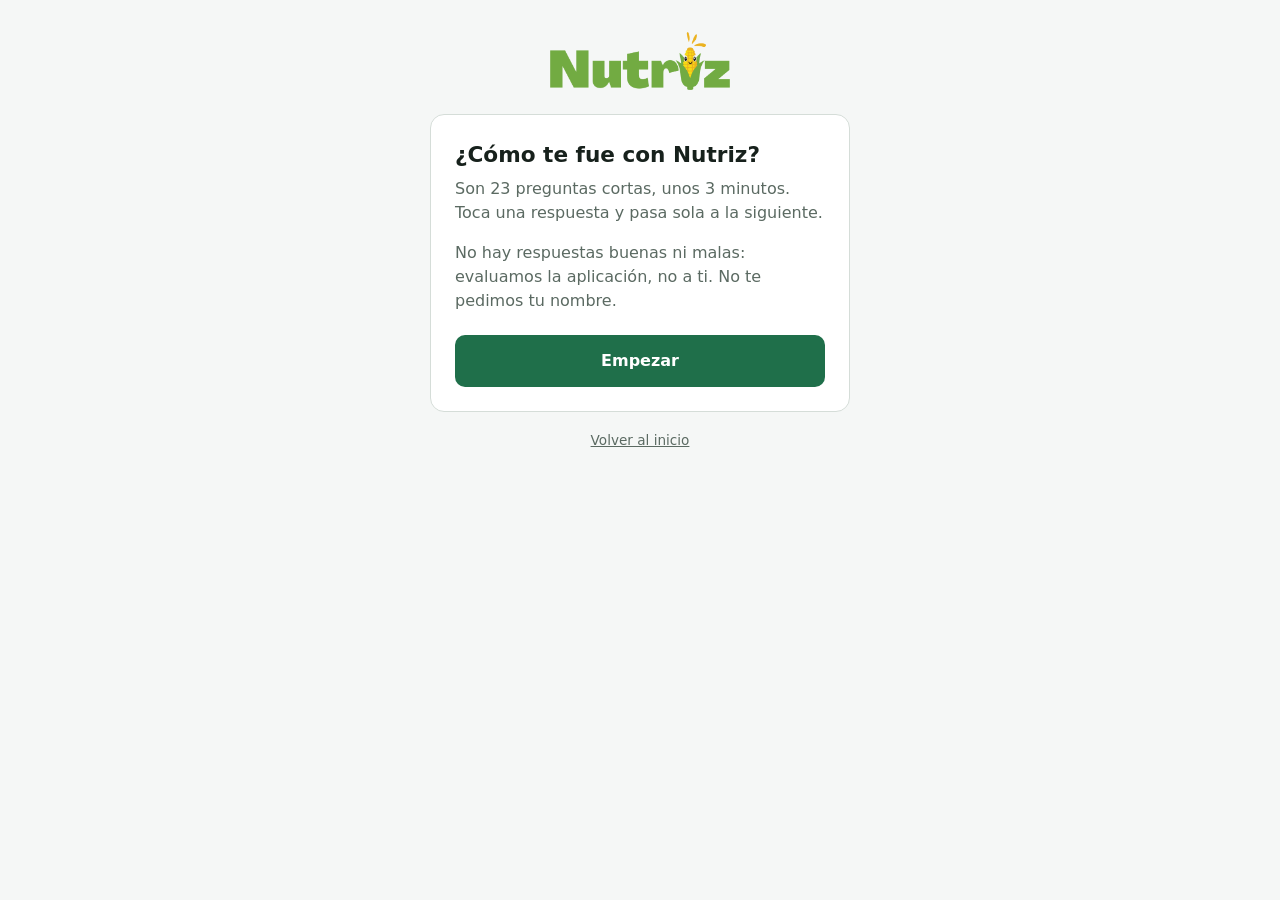
==== commit f234071c: "El código de participante lo asigna el servidor en orden de llegada" ====
--- a/encuesta.html
+++ b/encuesta.html
@@ -14,12 +14,10 @@
   .seccion { font-size: .85rem; font-weight: 700; color: var(--primario); text-transform: uppercase; letter-spacing: .04em; margin-bottom: 6px; }
   .pregunta-texto { font-size: 1.2rem; font-weight: 700; line-height: 1.35; margin: 0 0 18px; color: var(--texto); }
   .lista-opciones { display: grid; gap: 10px; }
-  .lista-opciones button, .codigos button {
+  .lista-opciones button {
     margin: 0; background: var(--tarjeta); color: var(--texto); border: 1px solid var(--borde); font-weight: 600; text-align: left; padding: 14px 16px;
   }
-  .lista-opciones button.elegido, .codigos button.elegido, .likert button.elegido { background: var(--primario); color: #fff; border-color: var(--primario); }
-  .codigos { display: grid; grid-template-columns: repeat(5, 1fr); gap: 8px; }
-  .codigos button { text-align: center; padding: 14px 0; }
+  .lista-opciones button.elegido, .likert button.elegido { background: var(--primario); color: #fff; border-color: var(--primario); }
   .likert { display: grid; grid-template-columns: repeat(5, 1fr); gap: 8px; }
   .likert button { margin: 0; height: 56px; padding: 0; font-size: 1.2rem; background: var(--tarjeta); color: var(--texto); border: 1px solid var(--borde); }
   .extremos { font-size: .85rem; }
@@ -75,7 +73,6 @@
 // Cada paso es una pantalla. `cuenta` marca las preguntas que suman en la barra de progreso.
 const PASOS = [
   { tipo: 'inicio' },
-  { tipo: 'codigo', cuenta: true },
   { tipo: 'consentimiento', cuenta: true },
   ...PERFIL.map(([campo, texto, opciones]) => ({ tipo: 'opciones', seccion: 'Sobre ti', campo, texto, opciones, cuenta: true })),
   { tipo: 'aviso', seccion: 'Tu experiencia', texto: INSTRUCCIONES_SUS },
@@ -112,14 +109,9 @@
     html = `<h1>¿Cómo te fue con Nutriz?</h1><p>Son ${TOTAL} preguntas cortas, unos 3 minutos. Toca una respuesta y pasa sola a la siguiente.</p>`
       + `<p>No hay respuestas buenas ni malas: evaluamos la aplicación, no a ti. No te pedimos tu nombre.</p>`
       + `<button type="button" data-accion="siguiente">Empezar</button>`;
-  } else if (p.tipo === 'codigo') {
-    const botones = Array.from({ length: 15 }, (_, k) => `P${String(k + 1).padStart(2, '0')}`)
-      .map((c) => `<button type="button" data-valor="${c}" class="${r.participante === c ? 'elegido' : ''}">${c.slice(1)}</button>`).join('');
-    html = cabecera(p) + `<p class="pregunta-texto">¿Cuál es tu código de participante?</p>`
-      + `<p class="ayuda">Te lo da la persona que te acompañó (por ejemplo, P03).</p><div class="codigos">${botones}</div>`;
   } else if (p.tipo === 'consentimiento') {
     html = cabecera(p) + `<p class="pregunta-texto">Antes de seguir</p>`
-      + `<p>Tus respuestas se guardan sin tu nombre, solo con tu código, y se usan de forma agregada en una tesis de la Universidad de San Carlos de Guatemala. Puedes dejar la encuesta cuando quieras.</p>`
+      + `<p>Tus respuestas se guardan sin tu nombre y se usan de forma agregada en una tesis de la Universidad de San Carlos de Guatemala. Puedes dejar la encuesta cuando quieras.</p>`
       + `<button type="button" data-accion="acepto">Acepto y sigo</button>`;
   } else if (p.tipo === 'opciones') {
     html = cabecera(p) + `<p class="pregunta-texto">${p.texto}</p><div class="lista-opciones">`
@@ -140,6 +132,8 @@
       + `<button type="button" data-accion="enviar" id="enviar">Enviar la encuesta</button><div class="error" id="error" role="alert" hidden></div>`;
   } else if (p.tipo === 'gracias') {
     html = `<div class="exito">¡Gracias! Tu encuesta se guardó.</div>`
+      + `<p class="pregunta-texto" style="margin-top:16px">Eres el participante ${esc(p.participante)}</p>`
+      + `<p>Díselo a la persona que te acompañó.</p>`
       + `<p style="margin-top:14px">Ya puedes cerrar esta página. Si probaste la aplicación en tu propio teléfono, recuerda desinstalarla.</p>`
       + `<a class="boton secundario" href="./">Volver al inicio</a>`;
   }
@@ -151,13 +145,12 @@
 
 async function enviar() {
   // Por si alguien llegó al final saltándose una pantalla (no debería poder): vuelve a la primera sin responder.
-  const falta = PASOS.findIndex((p) => p.cuenta && p.tipo !== 'texto' && (p.tipo === 'codigo' ? !r.participante
-    : p.tipo === 'consentimiento' ? !r.consentimiento : r[p.campo] === undefined));
+  const falta = PASOS.findIndex((p) => p.cuenta && p.tipo !== 'texto'
+    && (p.tipo === 'consentimiento' ? !r.consentimiento : r[p.campo] === undefined));
   if (falta >= 0) return ir(falta);
   $('enviar').disabled = true;
   $('enviar').textContent = 'Enviando…';
   const cuerpo = {
-    participante: r.participante,
     consentimiento: true,
     perfil: Object.fromEntries(PERFIL.map(([c]) => [c, r[c]])),
     sus: SUS.map((_, k) => r[`sus${k}`]),
@@ -172,8 +165,10 @@
       method: 'POST', headers: { 'Content-Type': 'application/json' }, body: JSON.stringify(cuerpo), signal: control.signal,
     }).finally(() => clearTimeout(reloj));
     if (!res.ok) throw new Error(String(res.status));
+    // El servidor asigna el código en orden de llegada (P01, P02…); se muestra para que el facilitador lo anote.
+    const { participante } = await res.json();
     try { sessionStorage.removeItem('encuesta'); } catch {}
-    PASOS.push({ tipo: 'gracias' });
+    PASOS.push({ tipo: 'gracias', participante });
     ir(PASOS.length - 1);
   } catch {
     $('error').textContent = 'No se pudo enviar. Revisa tu conexión a internet y toca "Enviar" otra vez; tus respuestas siguen aquí.';
@@ -197,7 +192,7 @@
     if (avanzando) return;
     avanzando = true;
     const valor = p.tipo === 'likert' ? Number(b.dataset.valor) : b.dataset.valor;
-    if (p.tipo === 'codigo') r.participante = valor; else r[p.campo] = valor;
+    r[p.campo] = valor;
     guardar();
     b.parentElement.querySelectorAll('button').forEach((x) => x.classList.toggle('elegido', x === b));
     // Un instante para que se vea lo elegido antes de pasar a la siguiente.
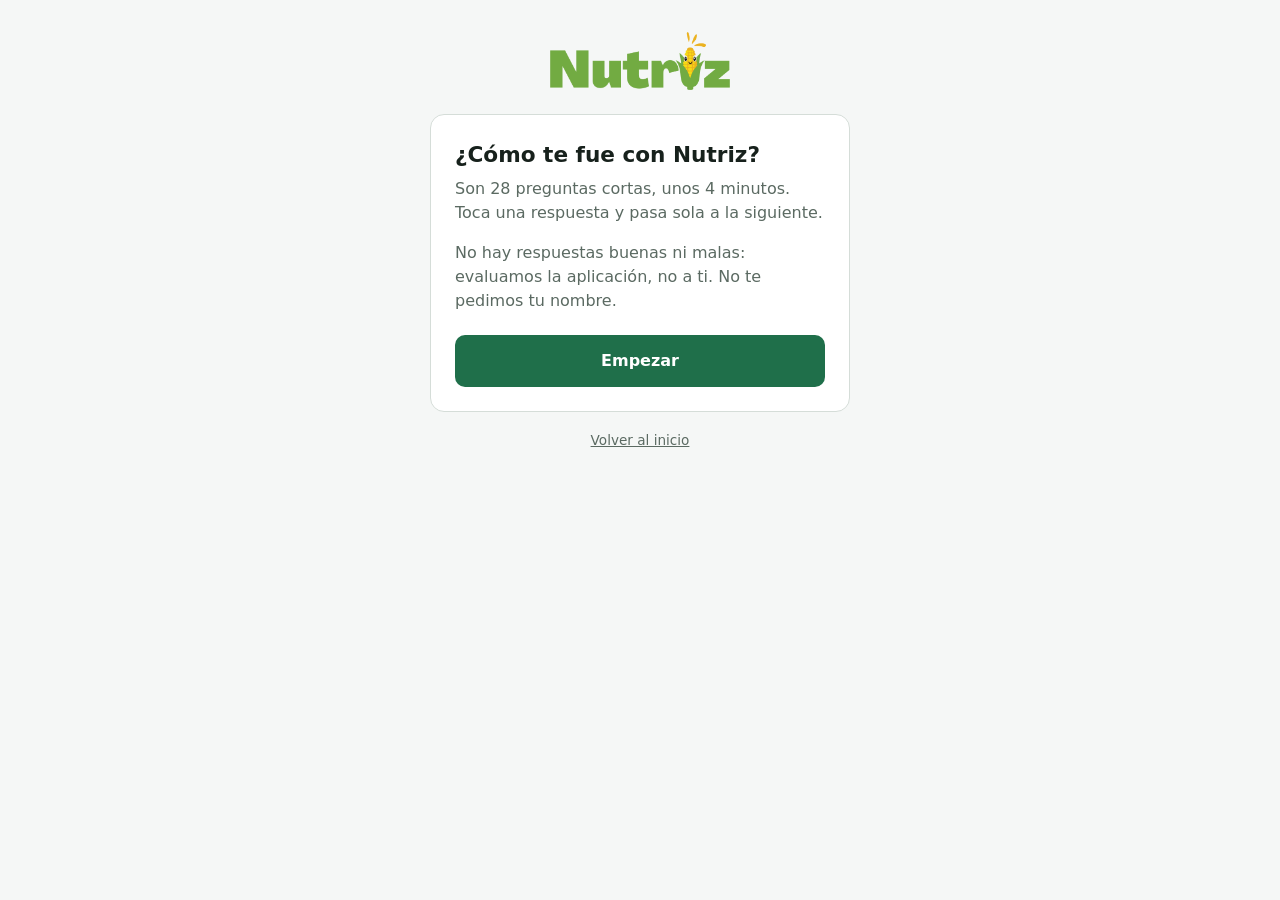
==== commit 9d3b18c8: "Prueba remota: consentimiento en línea, número de participante, tareas paso a paso y comprensión" ====
--- a/encuesta.html
+++ b/encuesta.html
@@ -6,25 +6,6 @@
 <meta name="robots" content="noindex, nofollow">
 <title>Encuesta Nutriz</title>
 <link rel="stylesheet" href="estilos.css">
-<style>
-  .progreso { display: flex; align-items: center; gap: 10px; margin-bottom: 18px; }
-  .progreso .barra { flex: 1; margin: 0; }
-  .progreso small { color: var(--suave); white-space: nowrap; }
-  .atras { background: none; color: var(--primario); width: auto; margin: 0; padding: 4px 0; font-weight: 600; }
-  .seccion { font-size: .85rem; font-weight: 700; color: var(--primario); text-transform: uppercase; letter-spacing: .04em; margin-bottom: 6px; }
-  .pregunta-texto { font-size: 1.2rem; font-weight: 700; line-height: 1.35; margin: 0 0 18px; color: var(--texto); }
-  .lista-opciones { display: grid; gap: 10px; }
-  .lista-opciones button {
-    margin: 0; background: var(--tarjeta); color: var(--texto); border: 1px solid var(--borde); font-weight: 600; text-align: left; padding: 14px 16px;
-  }
-  .lista-opciones button.elegido, .likert button.elegido { background: var(--primario); color: #fff; border-color: var(--primario); }
-  .likert { display: grid; grid-template-columns: repeat(5, 1fr); gap: 8px; }
-  .likert button { margin: 0; height: 56px; padding: 0; font-size: 1.2rem; background: var(--tarjeta); color: var(--texto); border: 1px solid var(--borde); }
-  .extremos { font-size: .85rem; }
-  .paso { animation: entrar .2s ease-out; }
-  @keyframes entrar { from { opacity: 0; transform: translateX(12px); } to { opacity: 1; transform: none; } }
-  @media (prefers-reduced-motion: reduce) { .paso { animation: none; } }
-</style>
 </head>
 <body>
 <main>
@@ -32,11 +13,8 @@
   <div class="tarjeta" id="tarjeta"></div>
   <p class="pie"><a href="./">Volver al inicio</a></p>
 </main>
+<script src="participante.js"></script>
 <script>
-const API = 'https://nutriz-api-6635.azurewebsites.net';
-// Despierta el servidor (Azure F1 se duerme sin uso) mientras la persona responde.
-fetch(`${API}/salud`, { mode: 'no-cors' }).catch(() => {});
-
 const ESCALA = 'De 1 (totalmente en desacuerdo) a 5 (totalmente de acuerdo)';
 // Los valores deben coincidir con backend/src/encuesta/dto.ts.
 const PERFIL = [
@@ -69,15 +47,28 @@
   'Supe cuándo mis datos ya habían llegado al servidor.',
   'Me sentiría seguro de usar la aplicación en un lugar sin internet.',
 ];
+// Lo que en la prueba presencial observaba el facilitador (T115). Lo correcto en la tarea 3 es amarillo y seguimiento.
+const COMPRENSION = [
+  ['color', 'En la tarea 3, ¿de qué color salió el resultado de María?', [['verde', 'Verde'], ['amarillo', 'Amarillo'], ['rojo', 'Rojo'], ['gris', 'Gris'], ['no_se', 'No me acuerdo']]],
+  ['accion', 'Según la aplicación, ¿qué había que hacer con María?', [['nada', 'Nada, está bien'], ['seguimiento', 'Darle seguimiento y consejería'], ['referir', 'Referirla al servicio de salud'], ['revisar', 'Revisar las medidas'], ['no_se', 'No sé']]],
+  ['buscar', 'En la tarea 6, ¿pudiste encontrar a María y abrir su ficha?', [['si', 'Sí'], ['no', 'No'], ['no_intente', 'No lo intenté']]],
+  ['ayuda', '¿Alguien te ayudó durante las tareas?', [['si', 'Sí'], ['no', 'No']]],
+  ['manual', '¿Usaste el manual de uso?', [['si', 'Sí'], ['no', 'No']]],
+];
+
+// Quien aceptó participar en la portada ya dio su consentimiento y tiene número; si no, lo da aquí y el servidor le
+// asigna uno al enviar.
+const yaParticipa = participanteGuardado();
 
 // Cada paso es una pantalla. `cuenta` marca las preguntas que suman en la barra de progreso.
 const PASOS = [
   { tipo: 'inicio' },
-  { tipo: 'consentimiento', cuenta: true },
+  ...(yaParticipa ? [] : [{ tipo: 'consentimiento', cuenta: true }]),
   ...PERFIL.map(([campo, texto, opciones]) => ({ tipo: 'opciones', seccion: 'Sobre ti', campo, texto, opciones, cuenta: true })),
   { tipo: 'aviso', seccion: 'Tu experiencia', texto: INSTRUCCIONES_SUS },
   ...SUS.map((texto, i) => ({ tipo: 'likert', seccion: 'Tu experiencia', campo: `sus${i}`, texto, cuenta: true })),
   ...TAREAS.map((texto, i) => ({ tipo: 'likert', seccion: 'Las tareas que hiciste', campo: `tarea${i}`, texto, cuenta: true })),
+  ...COMPRENSION.map(([campo, texto, opciones]) => ({ tipo: 'opciones', seccion: 'Las tareas que hiciste', campo, texto, opciones, cuenta: true })),
   { tipo: 'texto', seccion: 'En tus palabras (opcional)', campo: 'dificil', texto: '¿Qué fue lo más difícil o confuso?', cuenta: true },
   { tipo: 'texto', seccion: 'En tus palabras (opcional)', campo: 'cambiaria', texto: '¿Qué le cambiarías a la aplicación?', cuenta: true },
   { tipo: 'enviar' },
@@ -106,7 +97,7 @@
   const p = PASOS[i];
   let html = '';
   if (p.tipo === 'inicio') {
-    html = `<h1>¿Cómo te fue con Nutriz?</h1><p>Son ${TOTAL} preguntas cortas, unos 3 minutos. Toca una respuesta y pasa sola a la siguiente.</p>`
+    html = `<h1>¿Cómo te fue con Nutriz?</h1><p>Son ${TOTAL} preguntas cortas, unos 4 minutos. Toca una respuesta y pasa sola a la siguiente.</p>`
       + `<p>No hay respuestas buenas ni malas: evaluamos la aplicación, no a ti. No te pedimos tu nombre.</p>`
       + `<button type="button" data-accion="siguiente">Empezar</button>`;
   } else if (p.tipo === 'consentimiento') {
@@ -132,9 +123,8 @@
       + `<button type="button" data-accion="enviar" id="enviar">Enviar la encuesta</button><div class="error" id="error" role="alert" hidden></div>`;
   } else if (p.tipo === 'gracias') {
     html = `<div class="exito">¡Gracias! Tu encuesta se guardó.</div>`
-      + `<p class="pregunta-texto" style="margin-top:16px">Eres el participante ${esc(p.participante)}</p>`
-      + `<p>Díselo a la persona que te acompañó.</p>`
-      + `<p style="margin-top:14px">Ya puedes cerrar esta página. Si probaste la aplicación en tu propio teléfono, recuerda desinstalarla.</p>`
+      + `<p class="pregunta-texto" style="margin-top:16px">Participante ${esc(p.participante)}</p>`
+      + `<p>Ya terminaste. Ahora desinstala Nutriz: mantén presionado su ícono y toca <b>Desinstalar</b>. Se borra todo lo que tenía.</p>`
       + `<a class="boton secundario" href="./">Volver al inicio</a>`;
   }
   $('tarjeta').innerHTML = `<div class="paso">${html}</div>`;
@@ -151,22 +141,26 @@
   $('enviar').disabled = true;
   $('enviar').textContent = 'Enviando…';
   const cuerpo = {
+    participante: yaParticipa?.participante,
     consentimiento: true,
     perfil: Object.fromEntries(PERFIL.map(([c]) => [c, r[c]])),
     sus: SUS.map((_, k) => r[`sus${k}`]),
     tareas: TAREAS.map((_, k) => r[`tarea${k}`]),
+    comprension: Object.fromEntries(COMPRENSION.map(([c]) => [c, r[c]])),
     comentarios: Object.fromEntries(['dificil', 'cambiaria'].map((c) => [c, (r[c] ?? '').trim()]).filter(([, v]) => v)),
   };
   try {
-    // Hasta 90 s: si el servidor estaba dormido, la primera respuesta tarda.
-    const control = new AbortController();
-    const reloj = setTimeout(() => control.abort(), 90000);
-    const res = await fetch(`${API}/encuesta`, {
-      method: 'POST', headers: { 'Content-Type': 'application/json' }, body: JSON.stringify(cuerpo), signal: control.signal,
-    }).finally(() => clearTimeout(reloj));
-    if (!res.ok) throw new Error(String(res.status));
-    // El servidor asigna el código en orden de llegada (P01, P02…); se muestra para que el facilitador lo anote.
-    const { participante } = await res.json();
+    let res;
+    try {
+      res = await enviarJson('/encuesta', cuerpo);
+    } catch (err) {
+      // El número guardado ya no existe en el servidor (por ejemplo, se borró una prueba): se envía sin número y el
+      // servidor asigna uno nuevo.
+      if (err.status !== 400 || !cuerpo.participante) throw err;
+      olvidarParticipante();
+      res = await enviarJson('/encuesta', { ...cuerpo, participante: undefined });
+    }
+    const { participante } = res;
     try { sessionStorage.removeItem('encuesta'); } catch {}
     PASOS.push({ tipo: 'gracias', participante });
     ir(PASOS.length - 1);
--- a/estilos.css
+++ b/estilos.css
@@ -76,3 +76,28 @@
 button.mini { display: inline-block; width: auto; margin: 0; padding: 6px 10px; font-size: .85rem; background: var(--rojo-suave); color: var(--rojo); }
 .fila-botones { display: flex; gap: 10px; flex-wrap: wrap; }
 .fila-botones button { width: auto; flex: 1; margin-top: 22px; }
+
+/* Pantallas de a una pregunta o un paso (encuesta y tareas) */
+.progreso { display: flex; align-items: center; gap: 10px; margin-bottom: 18px; }
+.progreso .barra { flex: 1; margin: 0; }
+.progreso small { color: var(--suave); white-space: nowrap; }
+.atras { background: none; color: var(--primario); width: auto; margin: 0; padding: 4px 0; font-weight: 600; }
+.seccion { font-size: .85rem; font-weight: 700; color: var(--primario); text-transform: uppercase; letter-spacing: .04em; margin-bottom: 6px; }
+.pregunta-texto { font-size: 1.2rem; font-weight: 700; line-height: 1.35; margin: 0 0 18px; color: var(--texto); }
+.lista-opciones { display: grid; gap: 10px; }
+.lista-opciones button {
+  margin: 0; background: var(--tarjeta); color: var(--texto); border: 1px solid var(--borde); font-weight: 600; text-align: left; padding: 14px 16px;
+}
+.lista-opciones button.elegido, .likert button.elegido { background: var(--primario); color: #fff; border-color: var(--primario); }
+.likert { display: grid; grid-template-columns: repeat(5, 1fr); gap: 8px; }
+.likert button { margin: 0; height: 56px; padding: 0; font-size: 1.2rem; background: var(--tarjeta); color: var(--texto); border: 1px solid var(--borde); }
+.extremos { font-size: .85rem; }
+.paso { animation: entrar .2s ease-out; }
+@keyframes entrar { from { opacity: 0; transform: translateX(12px); } to { opacity: 1; transform: none; } }
+@media (prefers-reduced-motion: reduce) { .paso { animation: none; } }
+.seccion-paso { font-size: .8rem; font-weight: 700; color: var(--primario); text-transform: uppercase; letter-spacing: .05em; margin-bottom: 4px; }
+.tarjeta-datos { background: var(--fondo); border-radius: 10px; padding: 12px 14px; margin: 10px 0; }
+.tarjeta-datos dt { font-size: .85rem; color: var(--suave); }
+.tarjeta-datos dd { margin: 0 0 8px; font-weight: 700; }
+.respuestas { font-size: .95rem; margin: 0; padding-left: 1.2em; }
+.respuestas li { margin: 3px 0; }
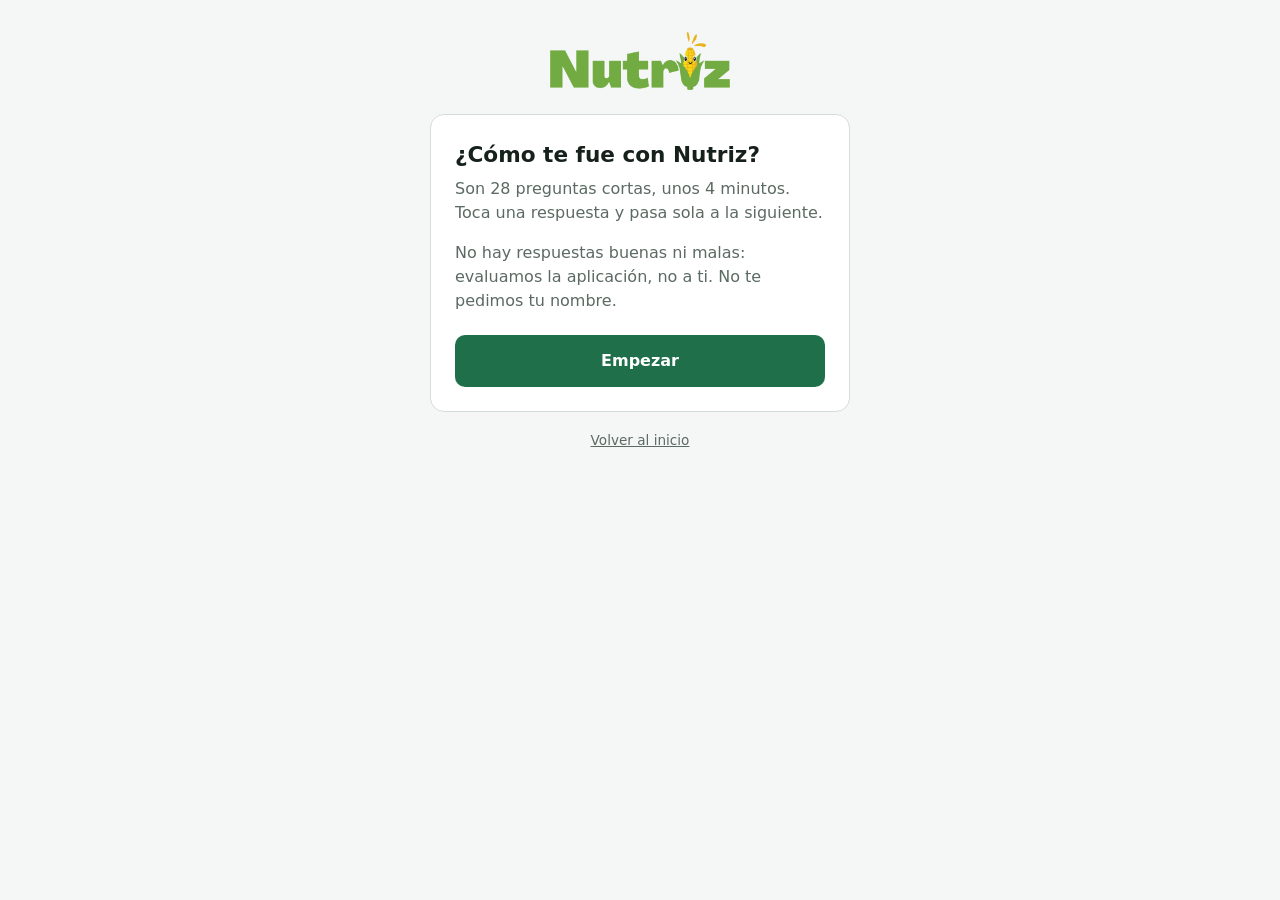
==== commit d46f61a0: "La encuesta y el consentimiento reintentan solos si la base estaba pausada" ====
--- a/encuesta.html
+++ b/encuesta.html
@@ -124,7 +124,7 @@
   } else if (p.tipo === 'gracias') {
     html = `<div class="exito">¡Gracias! Tu encuesta se guardó.</div>`
       + `<p class="pregunta-texto" style="margin-top:16px">Participante ${esc(p.participante)}</p>`
-      + `<p>Ya terminaste. Ahora desinstala Nutriz: mantén presionado su ícono y toca <b>Desinstalar</b>. Se borra todo lo que tenía.</p>`
+      + `<p>Ya terminaste. Para dejar tu teléfono como estaba:</p><ol><li>Desinstala Nutriz: mantén presionado su ícono y toca <b>Desinstalar</b>. Se borra todo lo que tenía.</li><li>Revisa que el permiso quede desactivado: en <b>Ajustes</b> busca <b>instalar aplicaciones desconocidas</b>, toca tu navegador y desactiva <b>Permitir de esta fuente</b>.</li></ol>`
       + `<a class="boton secundario" href="./">Volver al inicio</a>`;
   }
   $('tarjeta').innerHTML = `<div class="paso">${html}</div>`;
@@ -149,23 +149,26 @@
     comprension: Object.fromEntries(COMPRENSION.map(([c]) => [c, r[c]])),
     comentarios: Object.fromEntries(['dificil', 'cambiaria'].map((c) => [c, (r[c] ?? '').trim()]).filter(([, v]) => v)),
   };
+  const esperando = () => { $('enviar').textContent = 'Conectando con el servidor, espera un momento…'; };
   try {
     let res;
     try {
-      res = await enviarJson('/encuesta', cuerpo);
+      res = await enviarJson('/encuesta', cuerpo, esperando);
     } catch (err) {
       // El número guardado ya no existe en el servidor (por ejemplo, se borró una prueba): se envía sin número y el
       // servidor asigna uno nuevo.
       if (err.status !== 400 || !cuerpo.participante) throw err;
       olvidarParticipante();
-      res = await enviarJson('/encuesta', { ...cuerpo, participante: undefined });
+      res = await enviarJson('/encuesta', { ...cuerpo, participante: undefined }, esperando);
     }
     const { participante } = res;
     try { sessionStorage.removeItem('encuesta'); } catch {}
     PASOS.push({ tipo: 'gracias', participante });
     ir(PASOS.length - 1);
-  } catch {
-    $('error').textContent = 'No se pudo enviar. Revisa tu conexión a internet y toca "Enviar" otra vez; tus respuestas siguen aquí.';
+  } catch (err) {
+    // El código entre paréntesis sirve para saber, por una captura, si falló la red o el servidor.
+    $('error').textContent = 'No se pudo enviar. Revisa tu conexión a internet y toca "Enviar" otra vez; tus respuestas siguen aquí.'
+      + ` (${err.status ?? 'sin respuesta'})`;
     $('error').hidden = false;
     $('enviar').disabled = false;
     $('enviar').textContent = 'Enviar la encuesta';
--- a/estilos.css
+++ b/estilos.css
@@ -101,3 +101,6 @@
 .tarjeta-datos dd { margin: 0 0 8px; font-weight: 700; }
 .respuestas { font-size: .95rem; margin: 0; padding-left: 1.2em; }
 .respuestas li { margin: 3px 0; }
+.video-ayuda { background: var(--primario-suave); border-radius: 12px; padding: 12px; margin: 8px 0 16px; }
+.video-ayuda p { margin: 0 0 10px; }
+.video-ayuda video { display: block; width: auto; max-width: 100%; max-height: 75vh; margin: 0 auto; border-radius: 10px; background: #000; }
